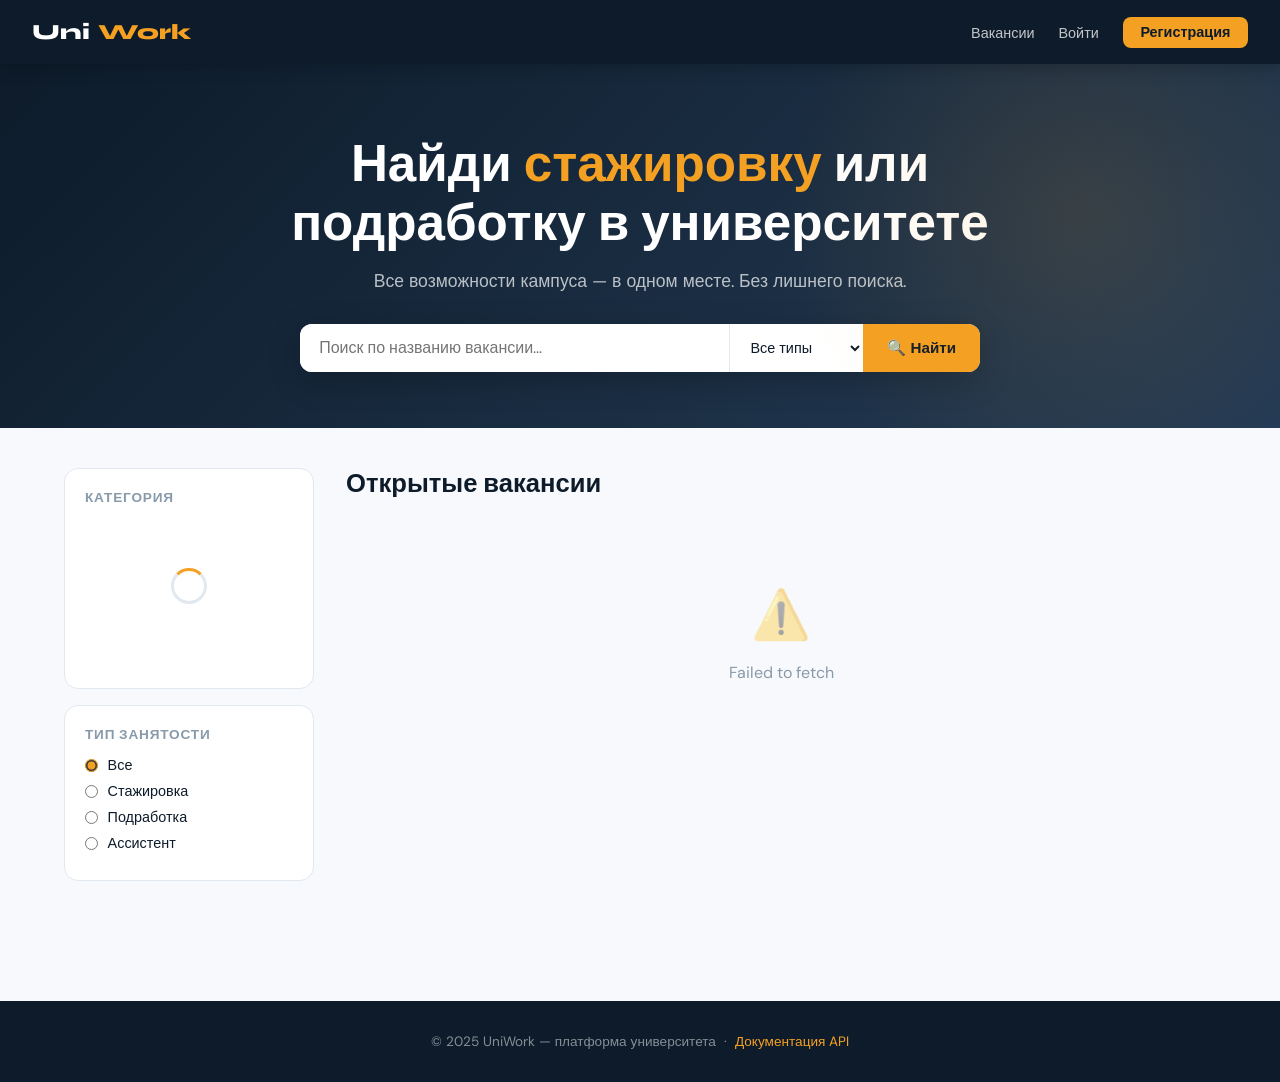
==== frontend/index.html @ ddbd62c8 "Initial commit: UniWork campus job platform" ====
<!DOCTYPE html>
<html lang="ru">
<head>
  <meta charset="UTF-8">
  <meta name="viewport" content="width=device-width, initial-scale=1.0">
  <title>UniWork — Работа и стажировки в кампусе</title>
  <link rel="stylesheet" href="css/style.css">
</head>
<body>

<!-- Navbar -->
<nav class="uw-navbar">
  <a href="index.html" class="uw-logo">Uni<span>Work</span></a>
  <button class="uw-burger" id="uw-burger"><span></span><span></span><span></span></button>
  <ul class="uw-nav-links" id="uw-nav-links">
    <li><a href="index.html">Вакансии</a></li>
    <div id="nav-right" style="display:contents"></div>
  </ul>
</nav>

<!-- Hero -->
<section class="uw-hero">
  <h1>Найди <em>стажировку</em> или<br>подработку в университете</h1>
  <p>Все возможности кампуса — в одном месте. Без лишнего поиска.</p>
  <div class="uw-search">
    <input type="text" id="search-input" placeholder="Поиск по названию вакансии...">
    <select id="search-type">
      <option value="">Все типы</option>
      <option value="internship">Стажировка</option>
      <option value="part_time">Подработка</option>
      <option value="assistant">Ассистент</option>
    </select>
    <button id="search-btn">🔍 Найти</button>
  </div>
</section>

<!-- Layout: sidebar + grid -->
<div class="uw-layout">
  <!-- Sidebar filters -->
  <aside class="uw-sidebar">
    <div class="uw-filter-box">
      <h6>Категория</h6>
      <div id="cat-list">
        <div class="uw-loader"><div class="uw-spinner"></div></div>
      </div>
    </div>
    <div class="uw-filter-box">
      <h6>Тип занятости</h6>
      <div class="uw-filter-item"><input type="radio" name="type-f" value="" id="type-all" checked><label for="type-all">Все</label></div>
      <div class="uw-filter-item"><input type="radio" name="type-f" value="internship" id="type-int"><label for="type-int">Стажировка</label></div>
      <div class="uw-filter-item"><input type="radio" name="type-f" value="part_time" id="type-pt"><label for="type-pt">Подработка</label></div>
      <div class="uw-filter-item"><input type="radio" name="type-f" value="assistant" id="type-as"><label for="type-as">Ассистент</label></div>
    </div>
  </aside>

  <!-- Main content -->
  <main class="uw-main">
    <div style="display:flex;justify-content:space-between;align-items:center;margin-bottom:1.25rem">
      <h2 class="uw-section-title" style="margin:0">Открытые вакансии <span id="jobs-count"></span></h2>
    </div>
    <div class="uw-jobs-grid" id="jobs-grid">
      <div class="uw-loader" style="grid-column:1/-1"><div class="uw-spinner"></div>Загрузка вакансий...</div>
    </div>
  </main>
</div>

<footer class="uw-footer">
  © 2025 UniWork — платформа университета &nbsp;·&nbsp; <a href="#">Документация API</a>
</footer>

<div class="uw-toast" id="uw-toast"></div>

<script src="js/api.js"></script>
<script src="js/auth.js"></script>
<script src="js/jobs.js"></script>
<script>
  // Sync sidebar type filter with search select
  document.querySelectorAll('input[name="type-f"]').forEach(inp => {
    inp.addEventListener('change', () => {
      document.getElementById('search-type').value = inp.value;
    });
  });
  document.getElementById('search-type').addEventListener('change', function() {
    document.querySelectorAll('input[name="type-f"]').forEach(inp => {
      inp.checked = inp.value === this.value;
    });
  });
  initJobs();
</script>
</body>
</html>
---- frontend/css/style.css ----
@import url('https://fonts.googleapis.com/css2?family=Syne:wght@400;600;700;800&family=DM+Sans:ital,wght@0,300;0,400;0,500;0,600;1,400&display=swap');

/* ─── Variables ─────────────────────────────────────────────────── */
:root {
  --navy:    #0D1B2A;
  --navy2:   #1B2D42;
  --navy3:   #243B55;
  --amber:   #F4A022;
  --amber2:  #FFBB55;
  --white:   #F8F9FC;
  --muted:   #8899AA;
  --card-bg: #ffffff;
  --border:  #E2E8F0;
  --radius:  14px;
  --shadow:  0 4px 24px rgba(13,27,42,.08);
  --shadow2: 0 8px 40px rgba(13,27,42,.14);
  --font-head: 'Syne', sans-serif;
  --font-body: 'DM Sans', sans-serif;
}

*, *::before, *::after { box-sizing: border-box; margin: 0; padding: 0; }
html { scroll-behavior: smooth; }
body { font-family: var(--font-body); background: var(--white); color: var(--navy); min-height: 100vh; }
h1,h2,h3,h4,h5 { font-family: var(--font-head); font-weight: 700; }

/* ─── Navbar ─────────────────────────────────────────────────────── */
.uw-navbar {
  background: var(--navy);
  padding: 0 2rem;
  height: 64px;
  display: flex; align-items: center; justify-content: space-between;
  position: sticky; top: 0; z-index: 100;
  box-shadow: 0 2px 16px rgba(0,0,0,.25);
}
.uw-logo { font-family: var(--font-head); font-size: 1.35rem; font-weight: 800; color: #fff; text-decoration: none; display: flex; align-items: center; gap: .5rem; }
.uw-logo span { color: var(--amber); }
.uw-nav-links { display: flex; align-items: center; gap: 1.5rem; list-style: none; }
.uw-nav-links a { color: rgba(255,255,255,.75); text-decoration: none; font-size: .9rem; font-weight: 500; transition: color .2s; }
.uw-nav-links a:hover { color: var(--amber); }
.uw-nav-links .btn-nav { background: var(--amber); color: var(--navy) !important; padding: .4rem 1.1rem; border-radius: 8px; font-weight: 600; transition: background .2s, transform .15s; }
.uw-nav-links .btn-nav:hover { background: var(--amber2); transform: translateY(-1px); }
.uw-burger { display: none; background: none; border: none; cursor: pointer; padding: .25rem; }
.uw-burger span { display: block; width: 22px; height: 2px; background: #fff; margin: 5px 0; border-radius: 2px; }

/* ─── Hero ───────────────────────────────────────────────────────── */
.uw-hero {
  background: linear-gradient(135deg, var(--navy) 0%, var(--navy3) 100%);
  padding: 4.5rem 1.5rem 3.5rem;
  text-align: center;
  position: relative; overflow: hidden;
}
.uw-hero::before {
  content: ''; position: absolute;
  width: 600px; height: 600px;
  background: radial-gradient(circle, rgba(244,160,34,.12) 0%, transparent 70%);
  top: -150px; right: -100px; border-radius: 50%;
}
.uw-hero h1 { font-size: clamp(2rem, 5vw, 3.2rem); color: #fff; line-height: 1.15; margin-bottom: 1rem; }
.uw-hero h1 em { color: var(--amber); font-style: normal; }
.uw-hero p { color: rgba(255,255,255,.7); font-size: 1.1rem; max-width: 560px; margin: 0 auto 2rem; }

/* ─── Search bar ─────────────────────────────────────────────────── */
.uw-search { display: flex; max-width: 680px; margin: 0 auto; background: #fff; border-radius: 12px; overflow: hidden; box-shadow: 0 8px 32px rgba(0,0,0,.22); }
.uw-search input { flex: 1; border: none; outline: none; padding: .85rem 1.2rem; font-family: var(--font-body); font-size: 1rem; color: var(--navy); }
.uw-search select { border: none; border-left: 1px solid var(--border); outline: none; padding: .85rem 1rem; font-family: var(--font-body); font-size: .9rem; color: var(--navy); background: #fff; cursor: pointer; }
.uw-search button { background: var(--amber); border: none; padding: .85rem 1.5rem; font-family: var(--font-head); font-weight: 700; font-size: .95rem; color: var(--navy); cursor: pointer; transition: background .2s; white-space: nowrap; }
.uw-search button:hover { background: var(--amber2); }

/* ─── Section ────────────────────────────────────────────────────── */
.uw-section { padding: 3rem 1.5rem; max-width: 1200px; margin: 0 auto; }
.uw-section-title { font-size: 1.6rem; margin-bottom: 1.75rem; }
.uw-section-title span { color: var(--amber); }

/* ─── Job cards ──────────────────────────────────────────────────── */
.uw-jobs-grid { display: grid; grid-template-columns: repeat(auto-fill, minmax(320px, 1fr)); gap: 1.25rem; }
.uw-job-card {
  background: var(--card-bg); border: 1px solid var(--border);
  border-radius: var(--radius); padding: 1.5rem;
  text-decoration: none; color: inherit; display: block;
  transition: box-shadow .2s, transform .2s, border-color .2s;
  position: relative;
}
.uw-job-card:hover { box-shadow: var(--shadow2); transform: translateY(-3px); border-color: var(--amber); }
.uw-job-card-header { display: flex; justify-content: space-between; align-items: flex-start; margin-bottom: .75rem; }
.uw-employer-logo { width: 44px; height: 44px; border-radius: 10px; background: var(--navy); display: flex; align-items: center; justify-content: center; font-family: var(--font-head); font-weight: 800; font-size: 1.1rem; color: var(--amber); flex-shrink: 0; }
.uw-badge { font-size: .72rem; font-weight: 600; padding: .25rem .65rem; border-radius: 20px; letter-spacing: .02em; text-transform: uppercase; }
.uw-badge-intern    { background: #EFF6FF; color: #2563EB; }
.uw-badge-part      { background: #F0FDF4; color: #16A34A; }
.uw-badge-assistant { background: #FEF9EC; color: #B45309; }
.uw-job-card h3 { font-size: 1.05rem; margin-bottom: .35rem; color: var(--navy); }
.uw-job-card .org { font-size: .88rem; color: var(--muted); margin-bottom: .9rem; }
.uw-job-meta { display: flex; gap: 1rem; flex-wrap: wrap; }
.uw-job-meta span { font-size: .83rem; color: var(--muted); display: flex; align-items: center; gap: .3rem; }
.uw-job-card .salary { position: absolute; bottom: 1.5rem; right: 1.5rem; font-family: var(--font-head); font-size: 1rem; font-weight: 700; color: var(--amber); }

/* ─── Sidebar layout ─────────────────────────────────────────────── */
.uw-layout { display: flex; gap: 2rem; max-width: 1200px; margin: 0 auto; padding: 2.5rem 1.5rem; }
.uw-sidebar { width: 250px; flex-shrink: 0; }
.uw-main { flex: 1; min-width: 0; }
.uw-filter-box { background: var(--card-bg); border: 1px solid var(--border); border-radius: var(--radius); padding: 1.25rem; margin-bottom: 1rem; }
.uw-filter-box h6 { font-family: var(--font-head); font-size: .85rem; text-transform: uppercase; letter-spacing: .06em; color: var(--muted); margin-bottom: .85rem; }
.uw-filter-item { display: flex; align-items: center; gap: .6rem; margin-bottom: .5rem; cursor: pointer; }
.uw-filter-item input { accent-color: var(--amber); }
.uw-filter-item label { font-size: .9rem; cursor: pointer; }

/* ─── Buttons ────────────────────────────────────────────────────── */
.btn-primary-uw { background: var(--amber); color: var(--navy); border: none; border-radius: 10px; padding: .7rem 1.8rem; font-family: var(--font-head); font-weight: 700; font-size: 1rem; cursor: pointer; transition: background .2s, transform .15s, box-shadow .2s; text-decoration: none; display: inline-block; }
.btn-primary-uw:hover { background: var(--amber2); transform: translateY(-2px); box-shadow: 0 6px 20px rgba(244,160,34,.35); color: var(--navy); }
.btn-outline-uw { background: transparent; color: var(--navy); border: 2px solid var(--border); border-radius: 10px; padding: .65rem 1.6rem; font-family: var(--font-head); font-weight: 600; font-size: .95rem; cursor: pointer; transition: border-color .2s, color .2s; text-decoration: none; display: inline-block; }
.btn-outline-uw:hover { border-color: var(--amber); color: var(--amber); }

/* ─── Job Detail ─────────────────────────────────────────────────── */
.uw-detail-header { background: linear-gradient(135deg, var(--navy) 0%, var(--navy3) 100%); padding: 3rem 1.5rem 2.5rem; color: #fff; }
.uw-detail-header .container-inner { max-width: 900px; margin: 0 auto; }
.uw-detail-meta { display: flex; flex-wrap: wrap; gap: .75rem; margin-top: 1rem; align-items: center; }
.uw-detail-body { max-width: 900px; margin: 2.5rem auto; padding: 0 1.5rem; display: grid; grid-template-columns: 1fr 300px; gap: 2rem; }
.uw-detail-content h4 { font-size: 1.1rem; margin: 1.75rem 0 .75rem; }
.uw-detail-content p, .uw-detail-content li { color: #445; line-height: 1.75; font-size: .97rem; }
.uw-detail-content ul { padding-left: 1.2rem; }
.uw-apply-card { background: var(--card-bg); border: 1px solid var(--border); border-radius: var(--radius); padding: 1.5rem; position: sticky; top: 80px; height: fit-content; }
.uw-apply-card .salary-big { font-family: var(--font-head); font-size: 2rem; font-weight: 800; color: var(--amber); }
.uw-apply-card .info-row { display: flex; justify-content: space-between; font-size: .88rem; padding: .5rem 0; border-bottom: 1px solid var(--border); }
.uw-apply-card .info-row:last-of-type { border: none; }
.uw-apply-card .info-row span:first-child { color: var(--muted); }
.uw-apply-card .info-row span:last-child { font-weight: 500; }

/* ─── Form ───────────────────────────────────────────────────────── */
.uw-form-wrap { max-width: 680px; margin: 2.5rem auto; padding: 0 1.5rem; }
.uw-form-card { background: var(--card-bg); border: 1px solid var(--border); border-radius: var(--radius); padding: 2rem; }
.uw-form-card h2 { margin-bottom: 1.75rem; font-size: 1.5rem; }
.form-group { margin-bottom: 1.25rem; }
.form-group label { display: block; font-size: .88rem; font-weight: 600; color: var(--navy2); margin-bottom: .4rem; }
.form-control-uw { width: 100%; border: 1.5px solid var(--border); border-radius: 9px; padding: .72rem 1rem; font-family: var(--font-body); font-size: .97rem; color: var(--navy); background: #fff; transition: border-color .2s, box-shadow .2s; outline: none; }
.form-control-uw:focus { border-color: var(--amber); box-shadow: 0 0 0 3px rgba(244,160,34,.15); }
textarea.form-control-uw { resize: vertical; min-height: 130px; }
select.form-control-uw { cursor: pointer; }

/* ─── Auth ───────────────────────────────────────────────────────── */
.uw-auth-page { min-height: 100vh; background: linear-gradient(135deg, var(--navy) 0%, var(--navy3) 100%); display: flex; align-items: center; justify-content: center; padding: 2rem 1rem; }
.uw-auth-card { background: #fff; border-radius: 18px; padding: 2.5rem; width: 100%; max-width: 460px; box-shadow: 0 20px 60px rgba(0,0,0,.3); }
.uw-auth-card .logo-area { text-align: center; margin-bottom: 2rem; }
.uw-auth-card h1 { font-size: 1.6rem; text-align: center; margin-bottom: .4rem; }
.uw-auth-card .subtitle { text-align: center; color: var(--muted); font-size: .92rem; margin-bottom: 1.75rem; }
.role-tabs { display: flex; gap: .5rem; margin-bottom: 1.5rem; background: var(--white); border-radius: 10px; padding: .3rem; }
.role-tab { flex: 1; text-align: center; padding: .55rem; border-radius: 8px; border: none; cursor: pointer; font-family: var(--font-body); font-weight: 600; font-size: .9rem; color: var(--muted); background: transparent; transition: .2s; }
.role-tab.active { background: var(--navy); color: #fff; }

/* ─── Dashboard ──────────────────────────────────────────────────── */
.uw-dash { max-width: 1100px; margin: 0 auto; padding: 2.5rem 1.5rem; }
.uw-dash-header { margin-bottom: 2rem; }
.uw-dash-header h1 { font-size: 1.8rem; }
.uw-dash-header p { color: var(--muted); margin-top: .25rem; }
.uw-stats { display: grid; grid-template-columns: repeat(auto-fit, minmax(160px, 1fr)); gap: 1rem; margin-bottom: 2rem; }
.uw-stat-card { background: var(--card-bg); border: 1px solid var(--border); border-radius: var(--radius); padding: 1.25rem 1.5rem; }
.uw-stat-card .num { font-family: var(--font-head); font-size: 2.2rem; font-weight: 800; color: var(--navy); }
.uw-stat-card .lbl { font-size: .83rem; color: var(--muted); margin-top: .15rem; }
.uw-stat-card.amber .num { color: var(--amber); }
.uw-table-wrap { background: var(--card-bg); border: 1px solid var(--border); border-radius: var(--radius); overflow: hidden; }
.uw-table-head { padding: 1rem 1.5rem; border-bottom: 1px solid var(--border); display: flex; justify-content: space-between; align-items: center; }
.uw-table-head h5 { font-size: 1rem; }
table.uw-table { width: 100%; border-collapse: collapse; }
.uw-table th { font-size: .78rem; text-transform: uppercase; letter-spacing: .05em; color: var(--muted); padding: .75rem 1.5rem; text-align: left; border-bottom: 1px solid var(--border); background: #FAFBFC; }
.uw-table td { padding: 1rem 1.5rem; border-bottom: 1px solid var(--border); font-size: .92rem; vertical-align: middle; }
.uw-table tr:last-child td { border-bottom: none; }
.uw-table tr:hover td { background: #FAFBFC; }
.status-pill { display: inline-block; padding: .25rem .8rem; border-radius: 20px; font-size: .78rem; font-weight: 600; }
.status-pending  { background: #FEF9EC; color: #B45309; }
.status-accepted { background: #F0FDF4; color: #16A34A; }
.status-rejected { background: #FFF1F2; color: #BE123C; }

/* ─── Toast & Loader ─────────────────────────────────────────────── */
.uw-toast { position: fixed; bottom: 1.5rem; right: 1.5rem; background: var(--navy); color: #fff; padding: .85rem 1.4rem; border-radius: 10px; font-size: .9rem; font-weight: 500; box-shadow: var(--shadow2); z-index: 999; transform: translateY(80px); opacity: 0; transition: transform .3s, opacity .3s; max-width: 320px; }
.uw-toast.show { transform: translateY(0); opacity: 1; }
.uw-toast.success { border-left: 4px solid #22C55E; }
.uw-toast.error   { border-left: 4px solid #EF4444; }
.uw-loader { text-align: center; padding: 3rem; color: var(--muted); }
.uw-spinner { width: 36px; height: 36px; border: 3px solid var(--border); border-top-color: var(--amber); border-radius: 50%; animation: spin .7s linear infinite; margin: 0 auto 1rem; }
@keyframes spin { to { transform: rotate(360deg); } }
.uw-empty { text-align: center; padding: 4rem 1rem; color: var(--muted); }
.uw-empty .icon { font-size: 3rem; margin-bottom: 1rem; opacity: .4; }

/* ─── Footer ─────────────────────────────────────────────────────── */
.uw-footer { background: var(--navy); color: rgba(255,255,255,.5); text-align: center; padding: 2rem 1.5rem; font-size: .85rem; margin-top: 4rem; }
.uw-footer a { color: var(--amber); text-decoration: none; }

/* ─── Responsive ─────────────────────────────────────────────────── */
@media (max-width: 768px) {
  .uw-nav-links { display: none; flex-direction: column; position: absolute; top: 64px; left: 0; right: 0; background: var(--navy); padding: 1rem 2rem 1.5rem; gap: 1rem; box-shadow: 0 8px 20px rgba(0,0,0,.3); }
  .uw-nav-links.open { display: flex; }
  .uw-burger { display: block; }
  .uw-layout { flex-direction: column; }
  .uw-sidebar { width: 100%; }
  .uw-detail-body { grid-template-columns: 1fr; }
  .uw-apply-card { position: static; }
  .uw-search { flex-direction: column; }
  .uw-search select { border-left: none; border-top: 1px solid var(--border); }
  .uw-jobs-grid { grid-template-columns: 1fr; }
  .uw-stats { grid-template-columns: repeat(2, 1fr); }
  .uw-table th:nth-child(3), .uw-table td:nth-child(3) { display: none; }
}
@media (max-width: 480px) {
  .uw-auth-card { padding: 1.75rem 1.25rem; }
}
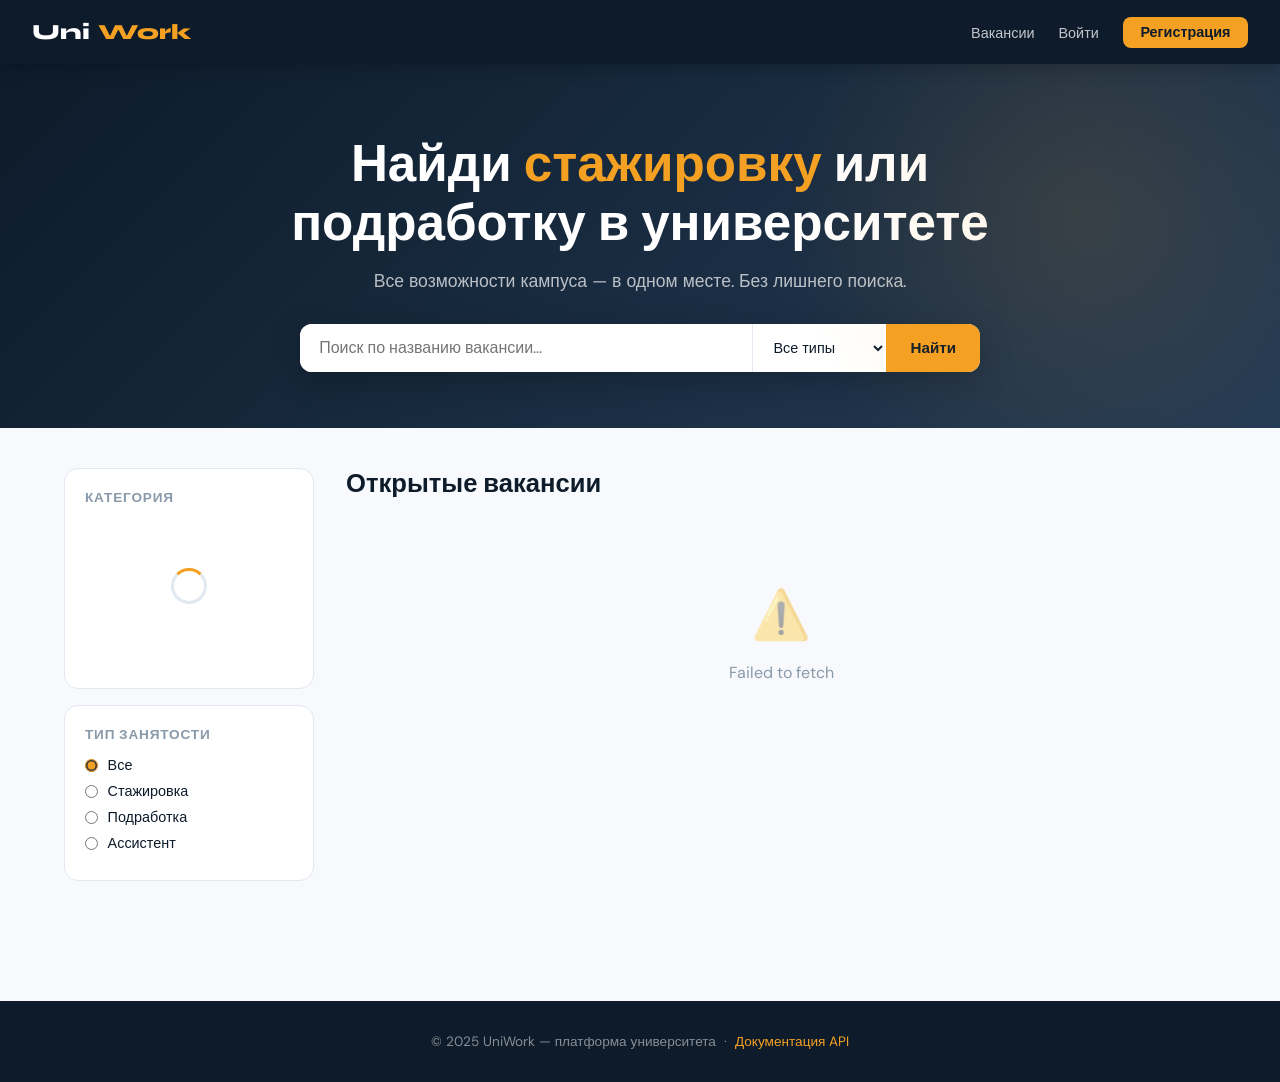
==== commit 6d0f142a: "Fix auth flow and seed demo jobs Made-with: Cursor" ====
--- a/frontend/index.html
+++ b/frontend/index.html
@@ -30,7 +30,7 @@
       <option value="part_time">Подработка</option>
       <option value="assistant">Ассистент</option>
     </select>
-    <button id="search-btn">🔍 Найти</button>
+    <button id="search-btn"> Найти</button>
   </div>
 </section>
 
